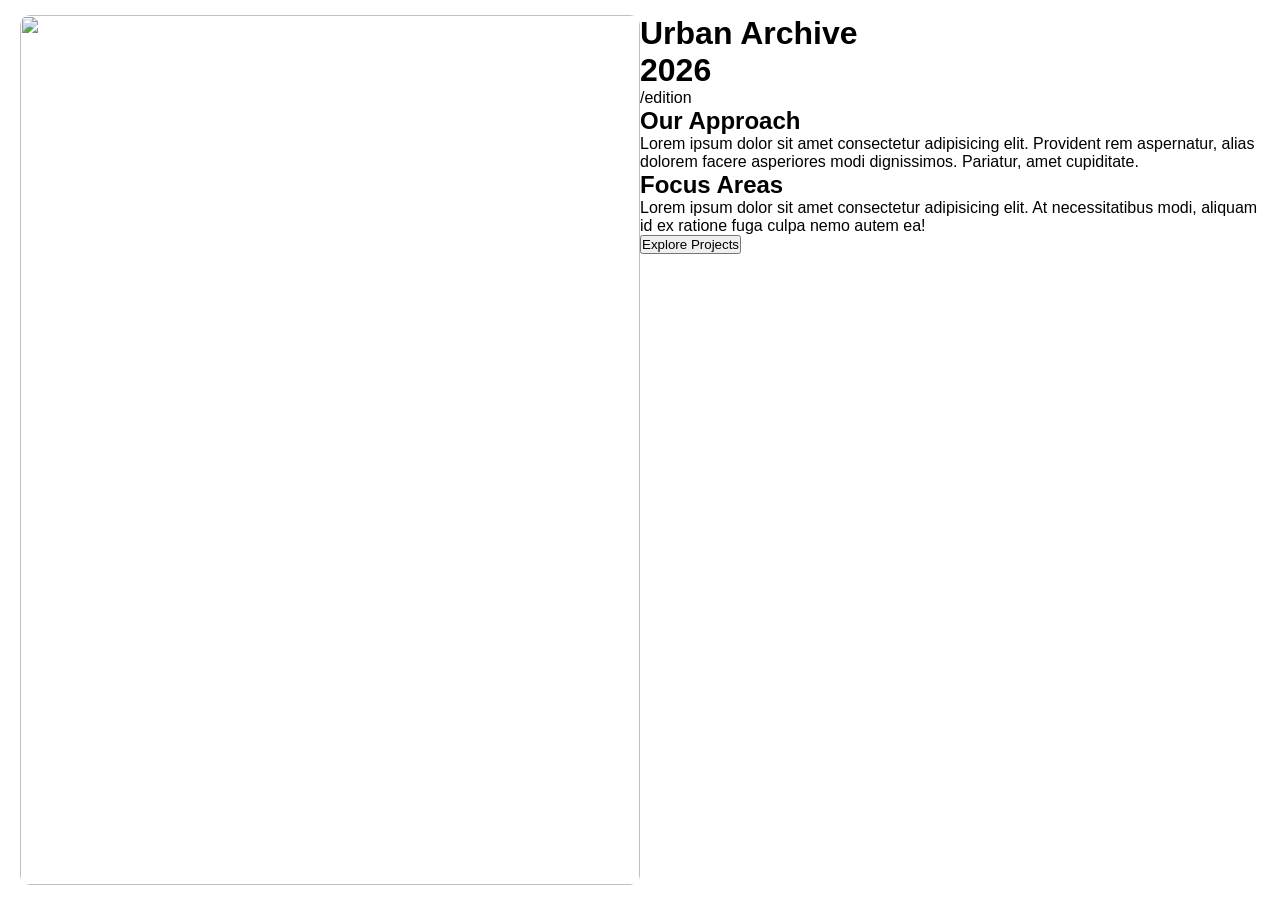
==== 02-webpage/index.html @ a2167e13 "Start" ====
<!DOCTYPE html>
<html lang="en">

<head>
    <meta charset="UTF-8">
    <meta name="viewport" content="width=device-width, initial-scale=1.0">
    <link rel="stylesheet" href="style.css">
    <title>Document</title>
</head>

<body>

    <main>
        <div id="left">
            <img src="./stairs.jpg" alt="">
        </div>
        <div id="right">
            <h1>Urban Archive</h1>
            <h1>2026</h1>
            <p>/edition</p>
            <div class="btmright">
                <h2>Our Approach</h2>
                <p>Lorem ipsum dolor sit amet consectetur adipisicing elit. Provident rem aspernatur, alias dolorem
                    facere asperiores modi dignissimos. Pariatur, amet cupiditate.</p>
                <h2>Focus Areas</h2>
                <p>Lorem ipsum dolor sit amet consectetur adipisicing elit. At necessitatibus modi, aliquam id ex
                    ratione fuga culpa nemo autem ea!</p>
            </div>
            <button type="button">Explore Projects</button>
        </div>
    </main>

</body>

</html>
---- 02-webpage/style.css ----
*{
    margin: 0;
    padding: 0;
    box-sizing: border-box;
    font-family: Arial, Helvetica, sans-serif;
}

html,body{
    height: 100%;
    width: 100%;
}

main {
    display: flex;
    width: 100%;
    height: 100%;
    padding: 15px 20px;
}

#left {
    width: 50%;
    height: 100%;
}

img {
    width: 100%;
    height: 100%;
    object-fit: cover;
    object-position: center;
    border-radius: 10px;
}

#right {
    width: 50%;
}
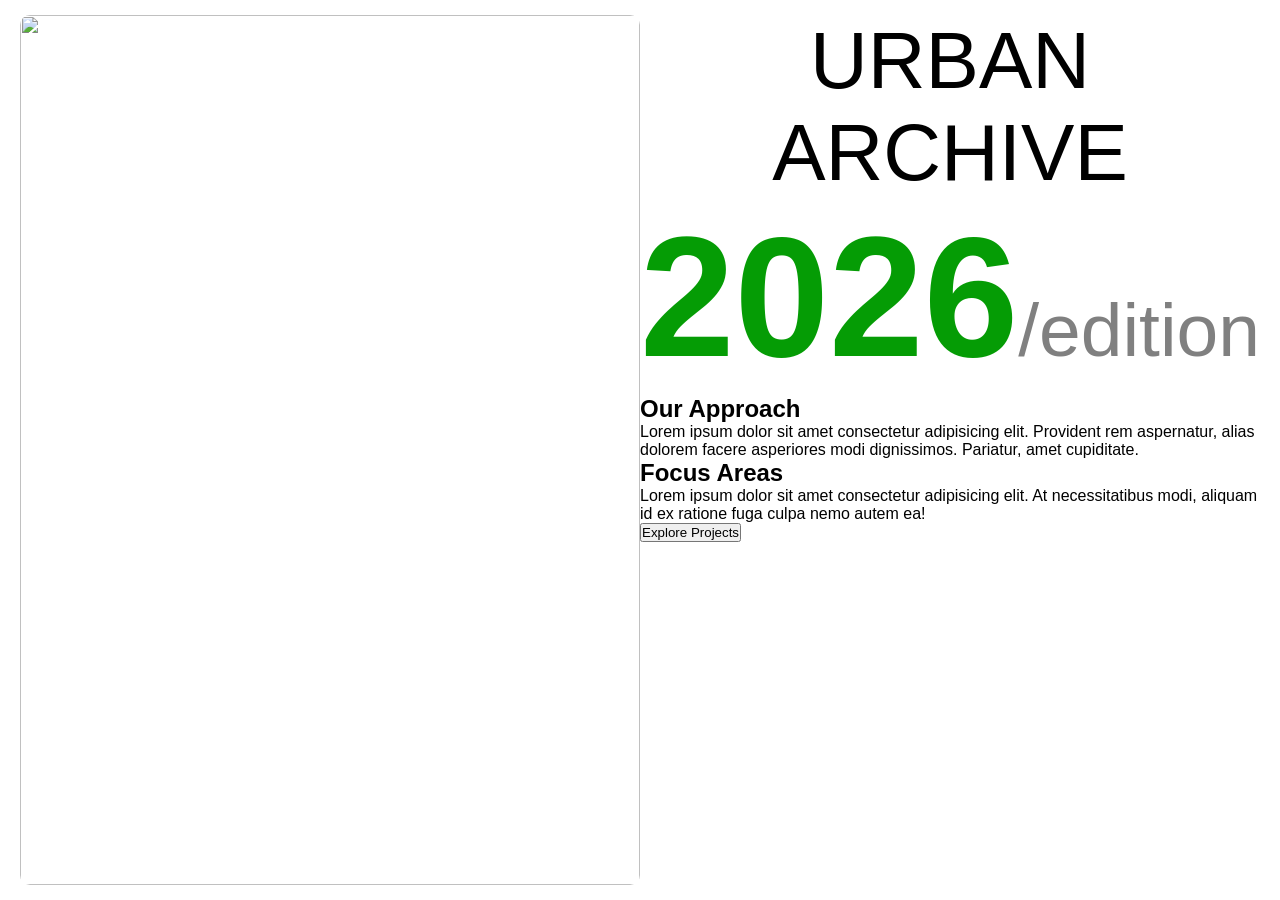
==== commit 6f0d701d: "mid" ====
--- a/02-webpage/index.html
+++ b/02-webpage/index.html
@@ -16,8 +16,9 @@
         </div>
         <div id="right">
             <h1>Urban Archive</h1>
-            <h1>2026</h1>
-            <p>/edition</p>
+            <div class="midright">
+                <h2>2026<span>/edition</span></h2>
+            </div>
             <div class="btmright">
                 <h2>Our Approach</h2>
                 <p>Lorem ipsum dolor sit amet consectetur adipisicing elit. Provident rem aspernatur, alias dolorem
--- a/02-webpage/style.css
+++ b/02-webpage/style.css
@@ -32,4 +32,23 @@
 
 #right {
     width: 50%;
+}
+
+#right>h1 {
+    text-align: center;
+    font-size: 80px;
+    text-transform: uppercase;
+    font-weight: 500;
+}
+
+.midright>h2 {
+    font-size: 170px;
+    text-align: center;
+    color: rgb(5, 156, 5);
+}
+
+span {
+    font-size: 75px;
+    font-weight: 400;
+    color: grey;
 }
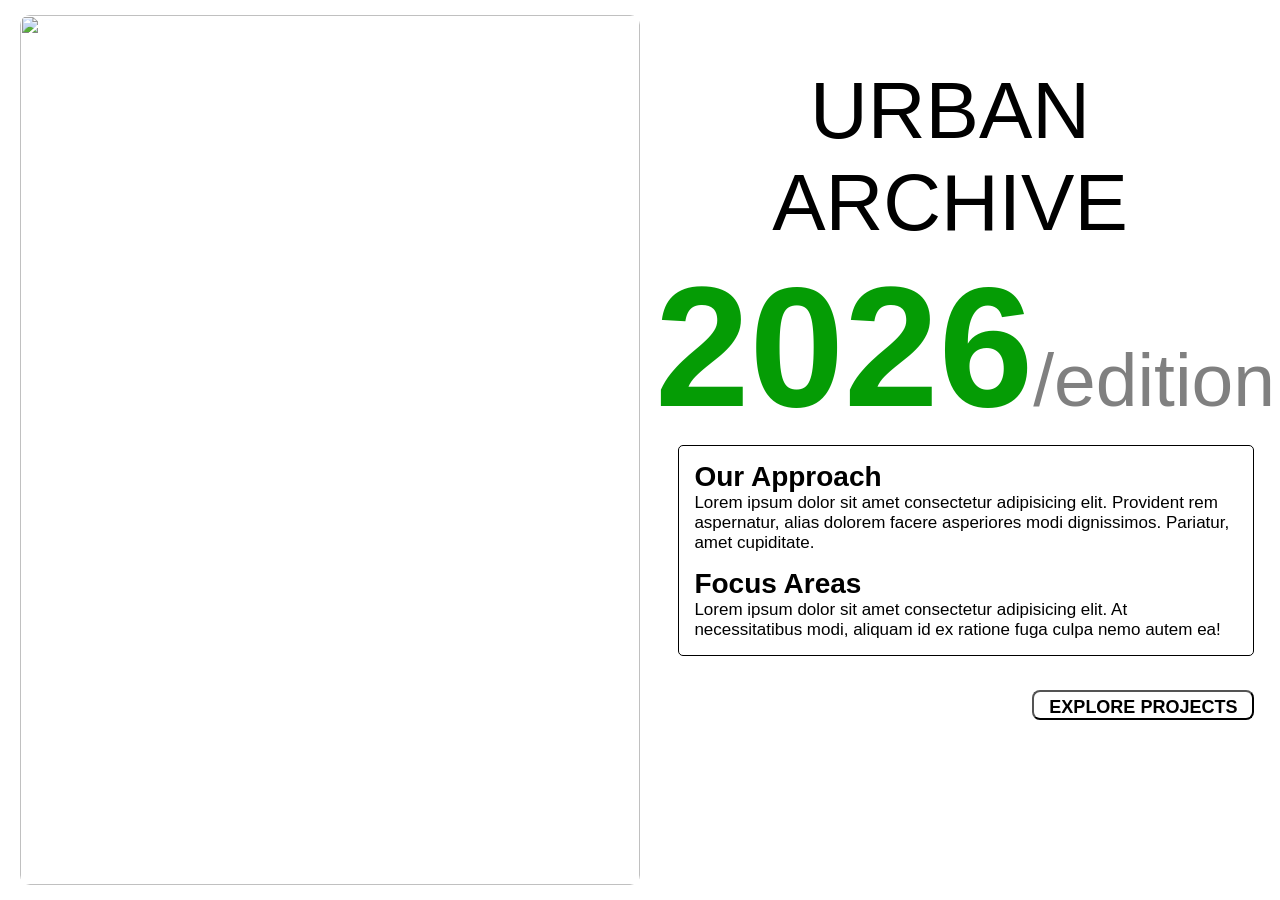
==== commit 99062bec: "Final" ====
--- a/02-webpage/index.html
+++ b/02-webpage/index.html
@@ -23,9 +23,11 @@
                 <h2>Our Approach</h2>
                 <p>Lorem ipsum dolor sit amet consectetur adipisicing elit. Provident rem aspernatur, alias dolorem
                     facere asperiores modi dignissimos. Pariatur, amet cupiditate.</p>
-                <h2>Focus Areas</h2>
+               <div class="second">
+                 <h2>Focus Areas</h2>
                 <p>Lorem ipsum dolor sit amet consectetur adipisicing elit. At necessitatibus modi, aliquam id ex
                     ratione fuga culpa nemo autem ea!</p>
+               </div>
             </div>
             <button type="button">Explore Projects</button>
         </div>
--- a/02-webpage/style.css
+++ b/02-webpage/style.css
@@ -31,6 +31,8 @@
 }
 
 #right {
+    margin-top: 40px;
+    padding: 10px 15px;
     width: 50%;
 }
 
@@ -51,4 +53,37 @@
     font-size: 75px;
     font-weight: 400;
     color: grey;
+}
+
+.btmright {
+    position: absolute;
+    right: 2%;
+    width: 45%;
+    border: 1px solid black;
+    border-radius: 5px;
+    padding: 15px;
+}
+
+.btmright h2 {
+    font-size: 28px;
+}
+.btmright p {
+    font-size: 17px;
+}
+
+button {
+    background-color: white;
+    position: absolute;
+    right: 2%;
+    bottom: 20%;
+    height: 30px;
+    font-size: 18px;
+    border-radius: 8px;
+    padding: 5px 15px;
+    text-transform: uppercase;
+    font-weight: 600;
+}
+
+.btmright .second{
+    margin-top: 15px;
 }
